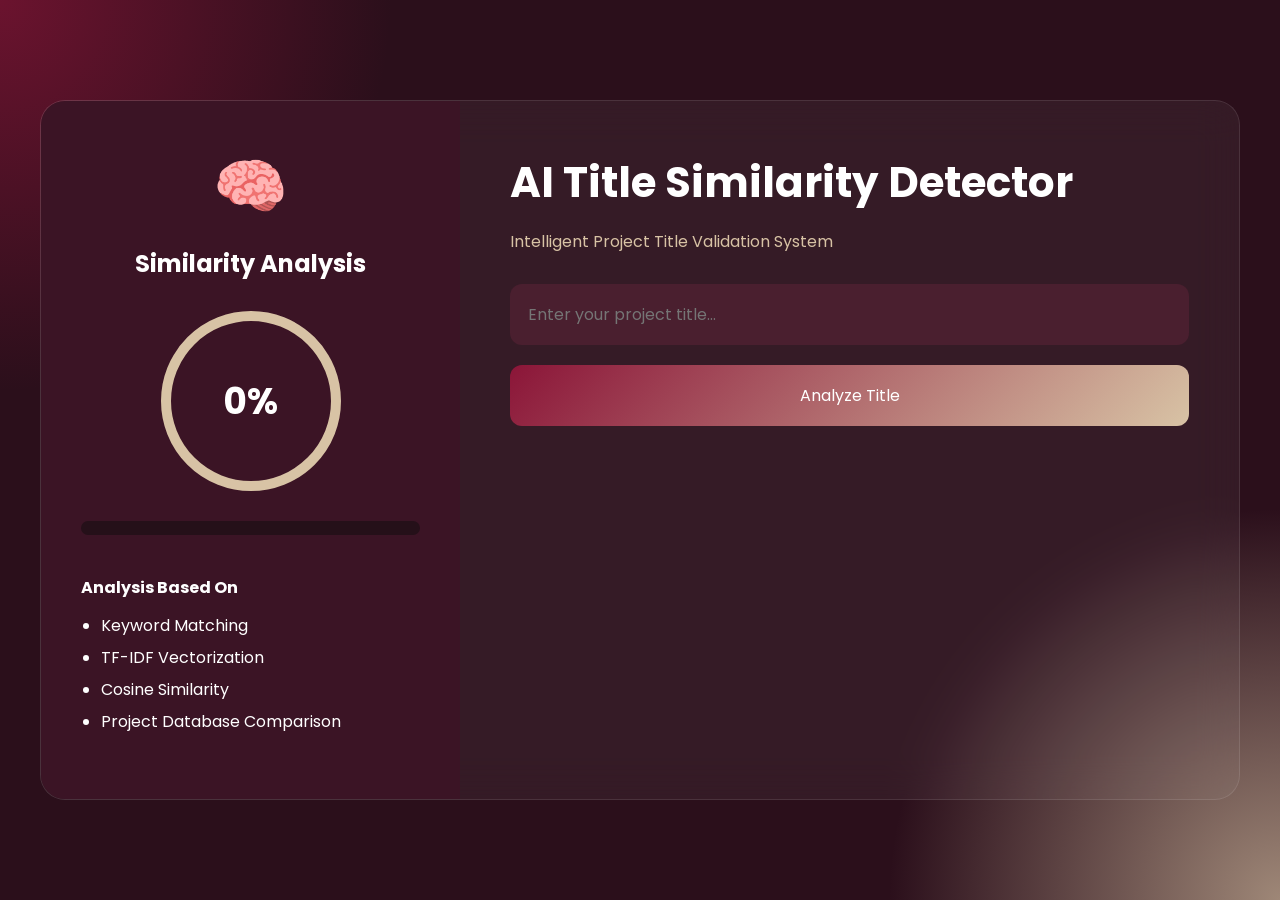
==== frontend/index.html @ 459f6cf6 "Initial commit - AI Project Title Validation System" ====
<!DOCTYPE html>
<html lang="en">
<head>
    <meta charset="UTF-8">
    <meta name="viewport" content="width=device-width, initial-scale=1.0">
    <title>AI Title Similarity Detector</title>

    <link rel="stylesheet" href="style.css">

    <link href="https://fonts.googleapis.com/css2?family=Poppins:wght@300;400;500;600;700&display=swap" rel="stylesheet">
</head>
<body>

<div class="container">

    <div class="left-panel">

        <div class="logo">🧠</div>

        <h2>Similarity Analysis</h2>

        <div class="score-circle">
            <span id="scoreValue">0%</span>
        </div>

        <div class="progress-container">
            <div id="progressBar" class="progress-bar"></div>
        </div>

        <div class="analysis-info">
            <h4>Analysis Based On</h4>

            <ul>
                <li>Keyword Matching</li>
                <li>TF-IDF Vectorization</li>
                <li>Cosine Similarity</li>
                <li>Project Database Comparison</li>
            </ul>
        </div>

    </div>

    <div class="right-panel">

        <h1>AI Title Similarity Detector</h1>

        <p class="subtitle">
            Intelligent Project Title Validation System
        </p>

        <input
            type="text"
            id="title"
            placeholder="Enter your project title..."
        >

        <button onclick="checkTitle()">
            Analyze Title
        </button>
       
        <div id="result"></div>

    </div>

</div>

<script src="script.js"></script>

</body>
</html>
---- frontend/style.css ----
*{
    margin:0;
    padding:0;
    box-sizing:border-box;
    font-family:'Poppins',sans-serif;
}

body{
    min-height:100vh;
    display:flex;
    justify-content:center;
    align-items:center;

    background:
    radial-gradient(circle at top left,#8b1538aa,transparent 25%),
    radial-gradient(circle at bottom right,#d8c3a5aa,transparent 25%),
    #2b0f1b;
}

.container{
    width:1200px;
    height:700px;

    display:flex;

    border-radius:25px;

    overflow:hidden;

    background:rgba(255,255,255,0.05);

    backdrop-filter:blur(20px);

    border:1px solid rgba(255,255,255,0.1);
}

.left-panel{
    width:35%;

    background:#3b1425;

    padding:40px;

    color:white;
}

.right-panel{
    width:65%;

    padding:50px;

    color:white;
}

.logo{
    font-size:60px;
    text-align:center;
}

.left-panel h2{
    text-align:center;
    margin-top:15px;
}

.score-circle{
    width:180px;
    height:180px;

    border-radius:50%;

    border:10px solid #d8c3a5;

    display:flex;
    justify-content:center;
    align-items:center;

    margin:30px auto;

    font-size:36px;
    font-weight:bold;
}

.progress-container{
    width:100%;
    height:14px;

    background:#251019;

    border-radius:20px;

    overflow:hidden;
}

.progress-bar{
    width:0%;
    height:100%;

    background:linear-gradient(
        90deg,
        #8b1538,
        #d8c3a5
    );

    transition:0.6s;
}

.analysis-info{
    margin-top:40px;
}

.analysis-info ul{
    margin-top:10px;
    margin-left:20px;
    line-height:2;
}

h1{
    font-size:42px;
}

.subtitle{
    color:#d8c3a5;
    margin:15px 0 30px;
}

input{
    width:100%;
    padding:18px;

    border:none;

    border-radius:12px;

    background:#4a1f2f;

    color:white;

    font-size:16px;
}

button{
    width:100%;
    padding:18px;

    margin-top:20px;

    border:none;

    border-radius:12px;

    background:linear-gradient(
        135deg,
        #8b1538,
        #d8c3a5
    );

    color:white;

    font-size:16px;

    cursor:pointer;
}

button:hover{
    opacity:0.9;
}

#result{
    margin-top:30px;
}

.result-card{
    background:#4a1f2f;

    padding:25px;

    border-radius:15px;

    line-height:2;
}

.accepted{
    color:#98fb98;
    font-weight:bold;
}

.review{
    color:#ffd580;
    font-weight:bold;
}

.rejected{
    color:#ff9aa2;
    font-weight:bold;
}
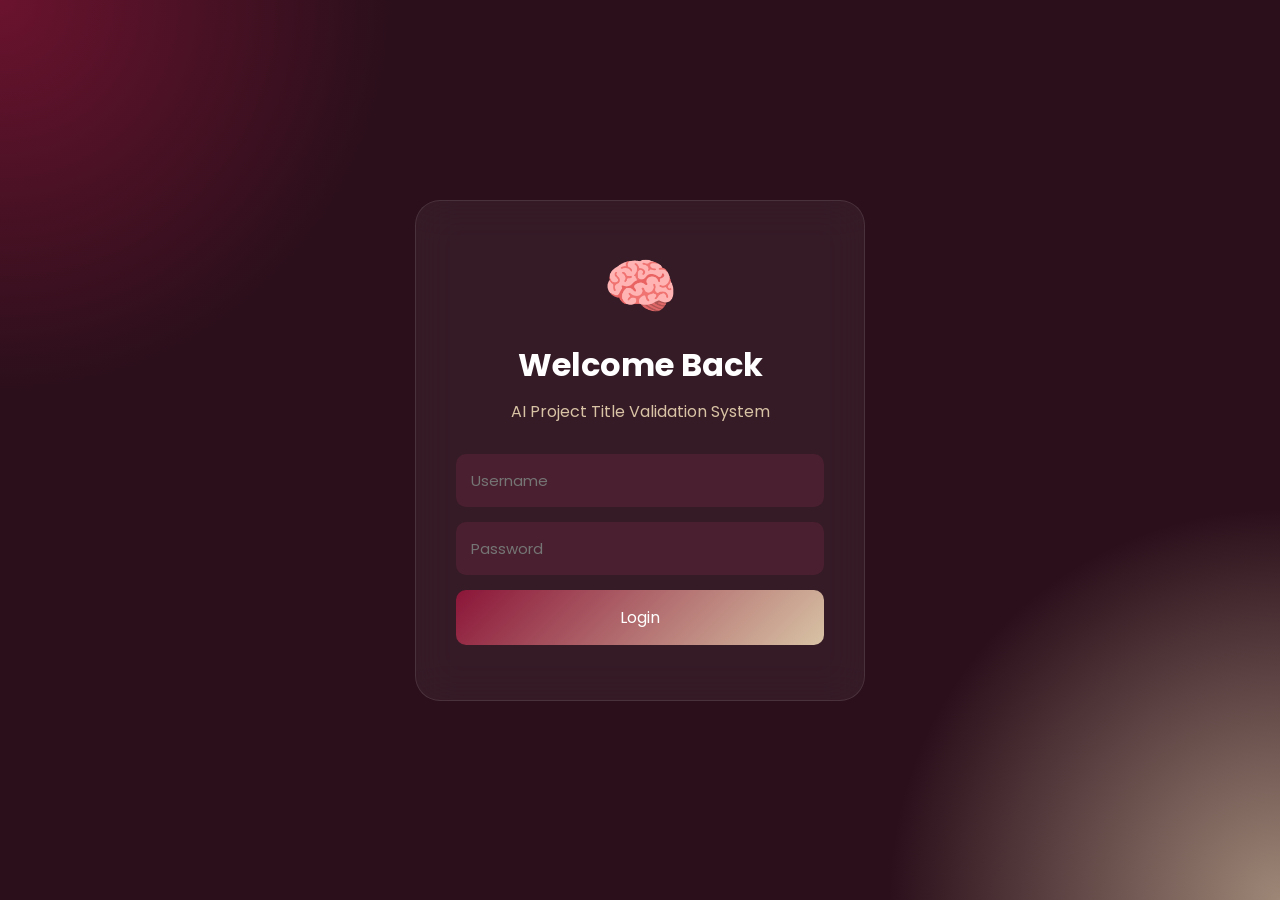
==== commit 77774e11: "Added login page" ====
--- a/frontend/index.html
+++ b/frontend/index.html
@@ -3,68 +3,49 @@
 <head>
     <meta charset="UTF-8">
     <meta name="viewport" content="width=device-width, initial-scale=1.0">
-    <title>AI Title Similarity Detector</title>
+    <title>Login - AI Project Title Validation System</title>
 
-    <link rel="stylesheet" href="style.css">
+    <link rel="stylesheet" href="login.css">
 
     <link href="https://fonts.googleapis.com/css2?family=Poppins:wght@300;400;500;600;700&display=swap" rel="stylesheet">
 </head>
 <body>
 
-<div class="container">
+<div class="login-container">
 
-    <div class="left-panel">
+    <div class="login-card">
 
         <div class="logo">🧠</div>
 
-        <h2>Similarity Analysis</h2>
+        <h1>Welcome Back</h1>
 
-        <div class="score-circle">
-            <span id="scoreValue">0%</span>
-        </div>
-
-        <div class="progress-container">
-            <div id="progressBar" class="progress-bar"></div>
-        </div>
-
-        <div class="analysis-info">
-            <h4>Analysis Based On</h4>
-
-            <ul>
-                <li>Keyword Matching</li>
-                <li>TF-IDF Vectorization</li>
-                <li>Cosine Similarity</li>
-                <li>Project Database Comparison</li>
-            </ul>
-        </div>
-
-    </div>
-
-    <div class="right-panel">
-
-        <h1>AI Title Similarity Detector</h1>
-
-        <p class="subtitle">
-            Intelligent Project Title Validation System
+        <p>
+            AI Project Title Validation System
         </p>
 
         <input
             type="text"
-            id="title"
-            placeholder="Enter your project title..."
+            id="username"
+            placeholder="Username"
         >
 
-        <button onclick="checkTitle()">
-            Analyze Title
+        <input
+            type="password"
+            id="password"
+            placeholder="Password"
+        >
+
+        <button onclick="login()">
+            Login
         </button>
-       
-        <div id="result"></div>
+
+        <div id="error"></div>
 
     </div>
 
 </div>
 
-<script src="script.js"></script>
+<script src="login.js"></script>
 
 </body>
 </html>
--- a/frontend/login.css
+++ b/frontend/login.css
@@ -0,0 +1,100 @@
+*{
+    margin:0;
+    padding:0;
+    box-sizing:border-box;
+    font-family:'Poppins',sans-serif;
+}
+
+body{
+    min-height:100vh;
+
+    display:flex;
+    justify-content:center;
+    align-items:center;
+
+    background:
+    radial-gradient(circle at top left,#8b1538aa,transparent 25%),
+    radial-gradient(circle at bottom right,#d8c3a5aa,transparent 25%),
+    #2b0f1b;
+}
+
+.login-card{
+
+    width:450px;
+
+    padding:40px;
+
+    border-radius:25px;
+
+    background:rgba(255,255,255,0.05);
+
+    backdrop-filter:blur(20px);
+
+    border:1px solid rgba(255,255,255,0.1);
+
+    text-align:center;
+
+    color:white;
+}
+
+.logo{
+    font-size:60px;
+}
+
+h1{
+    margin-top:10px;
+}
+
+p{
+    color:#d8c3a5;
+    margin:10px 0 30px;
+}
+
+input{
+    width:100%;
+
+    padding:15px;
+
+    margin-bottom:15px;
+
+    border:none;
+
+    border-radius:10px;
+
+    background:#4a1f2f;
+
+    color:white;
+
+    font-size:15px;
+}
+
+button{
+    width:100%;
+
+    padding:15px;
+
+    border:none;
+
+    border-radius:10px;
+
+    background:linear-gradient(
+        135deg,
+        #8b1538,
+        #d8c3a5
+    );
+
+    color:white;
+
+    font-size:16px;
+
+    cursor:pointer;
+}
+
+button:hover{
+    opacity:0.9;
+}
+
+#error{
+    margin-top:15px;
+    color:#ff8a8a;
+}
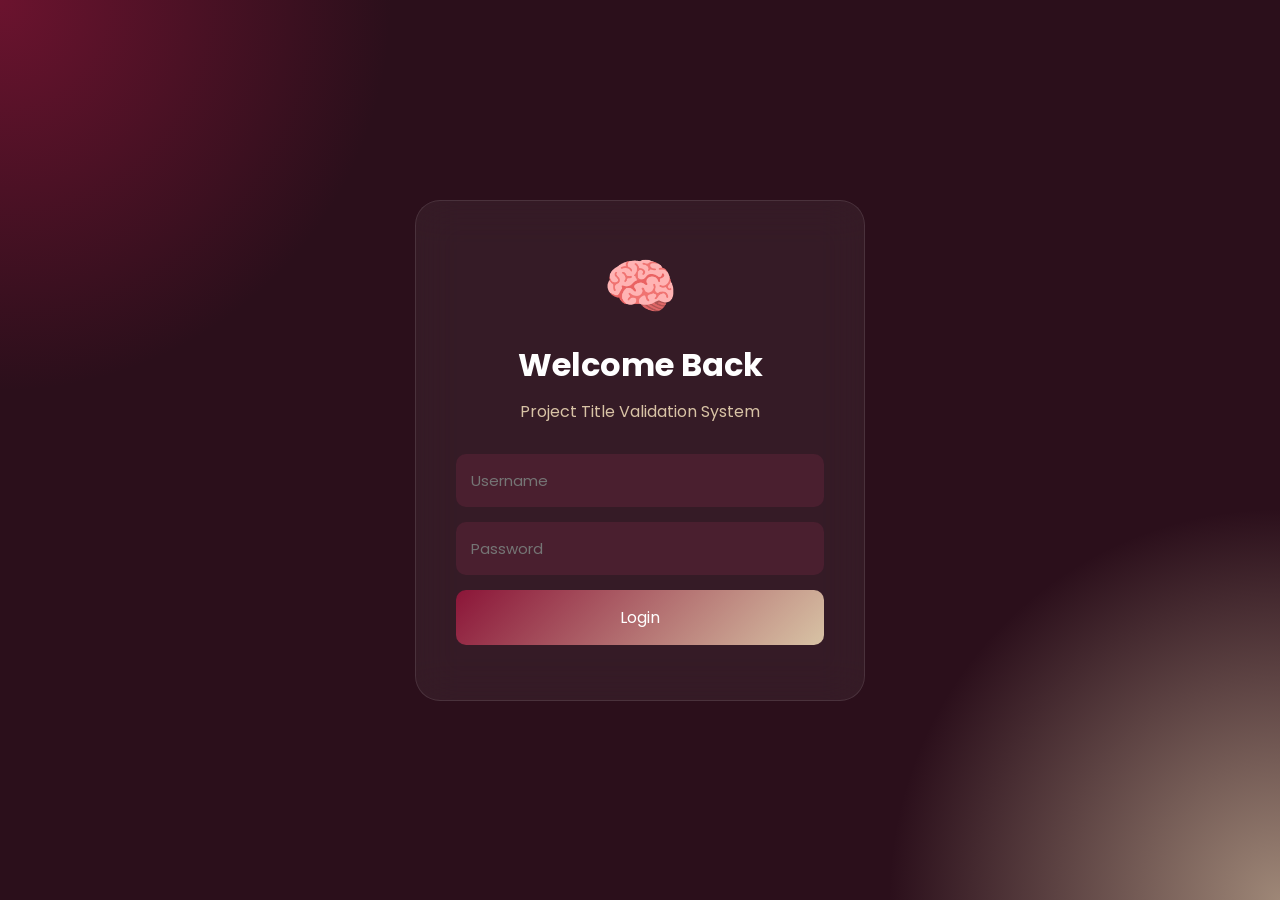
==== commit a3e97e4e: "Added login page" ====
--- a/frontend/index.html
+++ b/frontend/index.html
@@ -20,7 +20,7 @@
         <h1>Welcome Back</h1>
 
         <p>
-            AI Project Title Validation System
+             Project Title Validation System
         </p>
 
         <input
